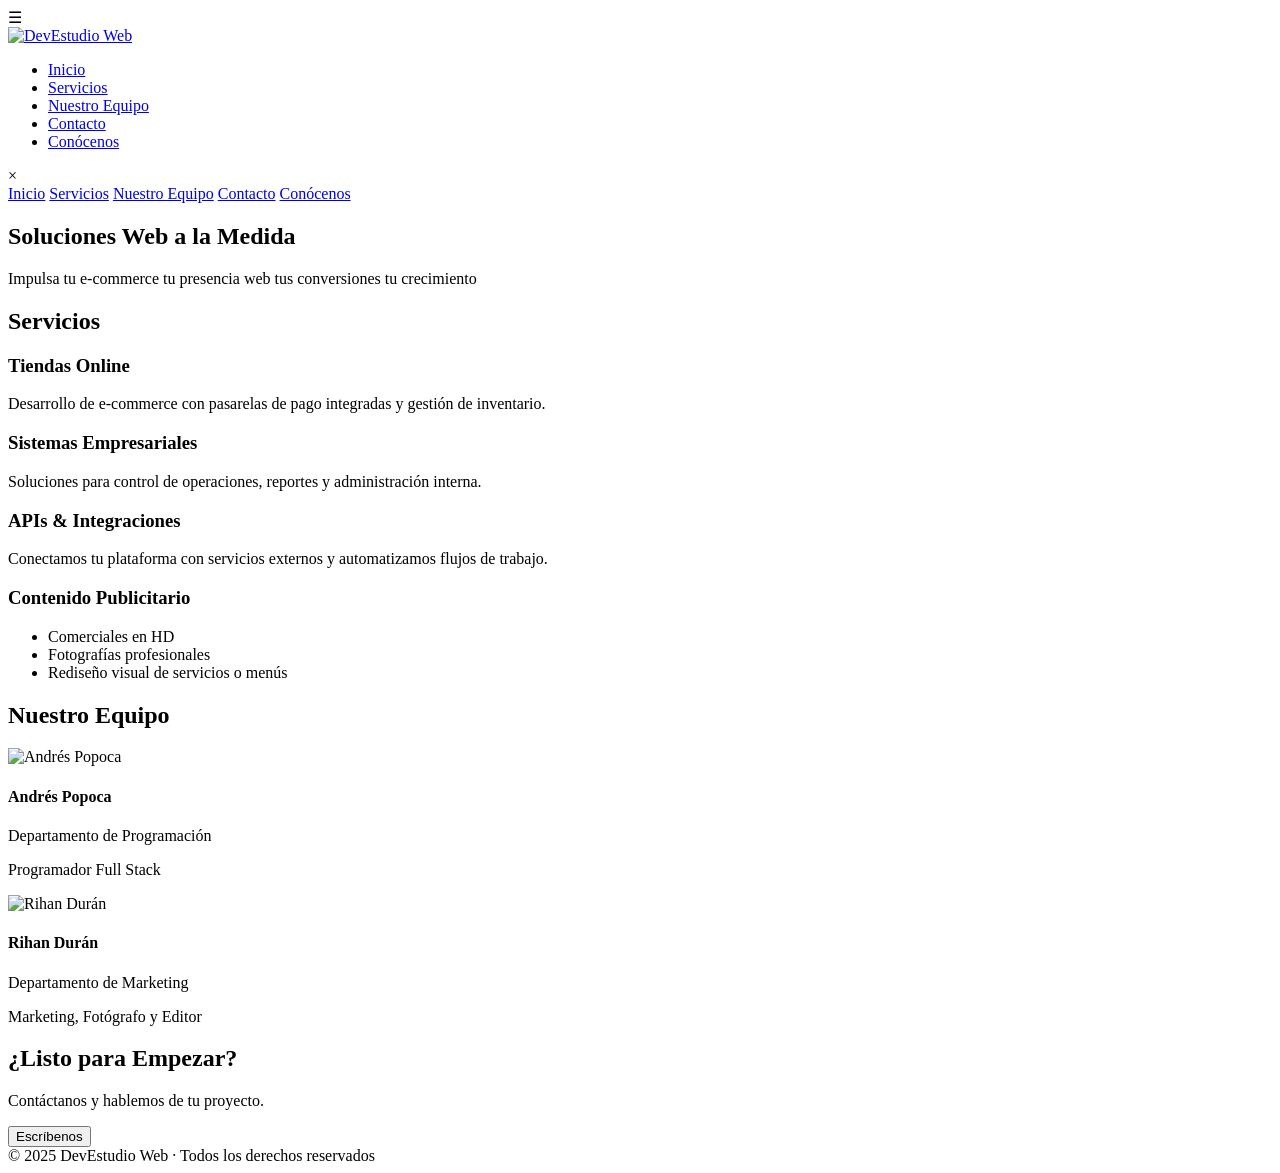
==== index.html @ 19496597 "Add files via upload" ====
<!DOCTYPE html>
<html lang="es">
<head>
  <meta charset="UTF-8">
  <meta name="viewport" content="width=device-width, initial-scale=1">
  <title>DevEstudio Web</title>
  <link rel="icon" href="img/logos/icono_sin_fondo.png" type="image/png">
  <link href="https://fonts.googleapis.com/css2?family=Poppins:wght@400;500;600;700&display=swap" rel="stylesheet">
  <link rel="stylesheet" href="assets/css/index.css">
  
</head>
<body>
<header>
  <nav class="navbar">
    <div class="nav-content">
      <div class="hamburger" role="button">&#9776;</div>
      <a href="index.html"><img src="img/logos/logo_sin_fondo.png" alt="DevEstudio Web" class="logo"></a>
      <ul class="nav-links">
        <li><a href="#hero">Inicio</a></li>
        <li><a href="#services">Servicios</a></li>
        <li><a href="#team">Nuestro Equipo</a></li>
        <li><a href="#contact">Contacto</a></li>
        <li><a href="conocenos.html">Conócenos</a></li>
      </ul>
    </div>
  </nav>
</header>

<div class="sidebar" aria-hidden="true">
  <div class="close-btn">&times;</div>
  <nav class="sidebar-links">
    <a href="#hero">Inicio</a>
    <a href="#services">Servicios</a>
    <a href="#team">Nuestro Equipo</a>
    <a href="#contact">Contacto</a>
    <a href="conocenos.html">Conócenos</a>
  </nav>
</div>

<section id="hero" class="hero">
  <h2>Soluciones Web a la Medida</h2>
  <p class="animated-text">
    <span class="card-animation">
      <div class="loader"><span>Impulsa</span>
        <span class="words">
          <span class="word">tu e-commerce</span>
          <span class="word">tu presencia web</span>
          <span class="word">tus conversiones</span>
          <span class="word">tu crecimiento</span>
        </span>
      </div>
    </span>
  </p>
</section>

<main>
  <section id="services">
    <h2>Servicios</h2>
    <div class="services">
      <div class="card">
        <h3>Tiendas Online</h3>
        <p>Desarrollo de e-commerce con pasarelas de pago integradas y gestión de inventario.</p>
      </div>
      <div class="card">
        <h3>Sistemas Empresariales</h3>
        <p>Soluciones para control de operaciones, reportes y administración interna.</p>
      </div>
      <div class="card">
        <h3>APIs &amp; Integraciones</h3>
        <p>Conectamos tu plataforma con servicios externos y automatizamos flujos de trabajo.</p>
      </div>
      <div class="card">
        <h3>Contenido Publicitario</h3>
        <ul>
          <li>Comerciales en HD</li>
          <li>Fotografías profesionales</li>
          <li>Rediseño visual de servicios o menús</li>
        </ul>
      </div>
    </div>
  </section>

  <section id="team">
    <h2>Nuestro Equipo</h2>
    <div class="testimonials">
      <div class="testimonial">
        <img src="img/Contacto/a.jpg" alt="Andrés Popoca">
        <div class="testimonial-content">
          <h4>Andrés Popoca</h4>
          <span>Departamento de Programación</span>
          <p>Programador Full Stack</p>
        </div>
      </div>
      <div class="testimonial">
        <img src="img/Contacto/r.jpg" alt="Rihan Durán">
        <div class="testimonial-content">
          <h4>Rihan Durán</h4>
          <span>Departamento de Marketing</span>
          <p>Marketing, Fotógrafo y Editor</p>
        </div>
      </div>
    </div>
  </section>

  <section id="contact" class="contact">
    <h2>¿Listo para Empezar?</h2>
    <p>Contáctanos y hablemos de tu proyecto.</p>
    <div class="container"><div class="loader"></div><div class="loader"></div><div class="loader"></div></div>
    <button onclick="location.href='contacto.html'">Escríbenos</button>
  </section>
</main>

<footer>© 2025 DevEstudio Web · Todos los derechos reservados</footer>

<script>
  const io=new IntersectionObserver((e)=>{e.forEach(x=>{if(x.isIntersecting){x.target.classList.add('visible');io.unobserve(x.target)}})},{threshold:.15});
  document.querySelectorAll('.card,.testimonial').forEach(el=>io.observe(el));
  const sb=document.querySelector('.sidebar'),hb=document.querySelector('.hamburger'),cb=document.querySelector('.close-btn');
  hb.onclick=()=>{sb.classList.add('active');sb.setAttribute('aria-hidden','false')};
  cb.onclick=()=>{sb.classList.remove('active');sb.setAttribute('aria-hidden','true')};
  document.onclick=e=>{if(!e.target.closest('.sidebar')&&!e.target.closest('.hamburger')&&sb.classList.contains('active')){sb.classList.remove('active');sb.setAttribute('aria-hidden','true')}}
</script>
</body>
</html>
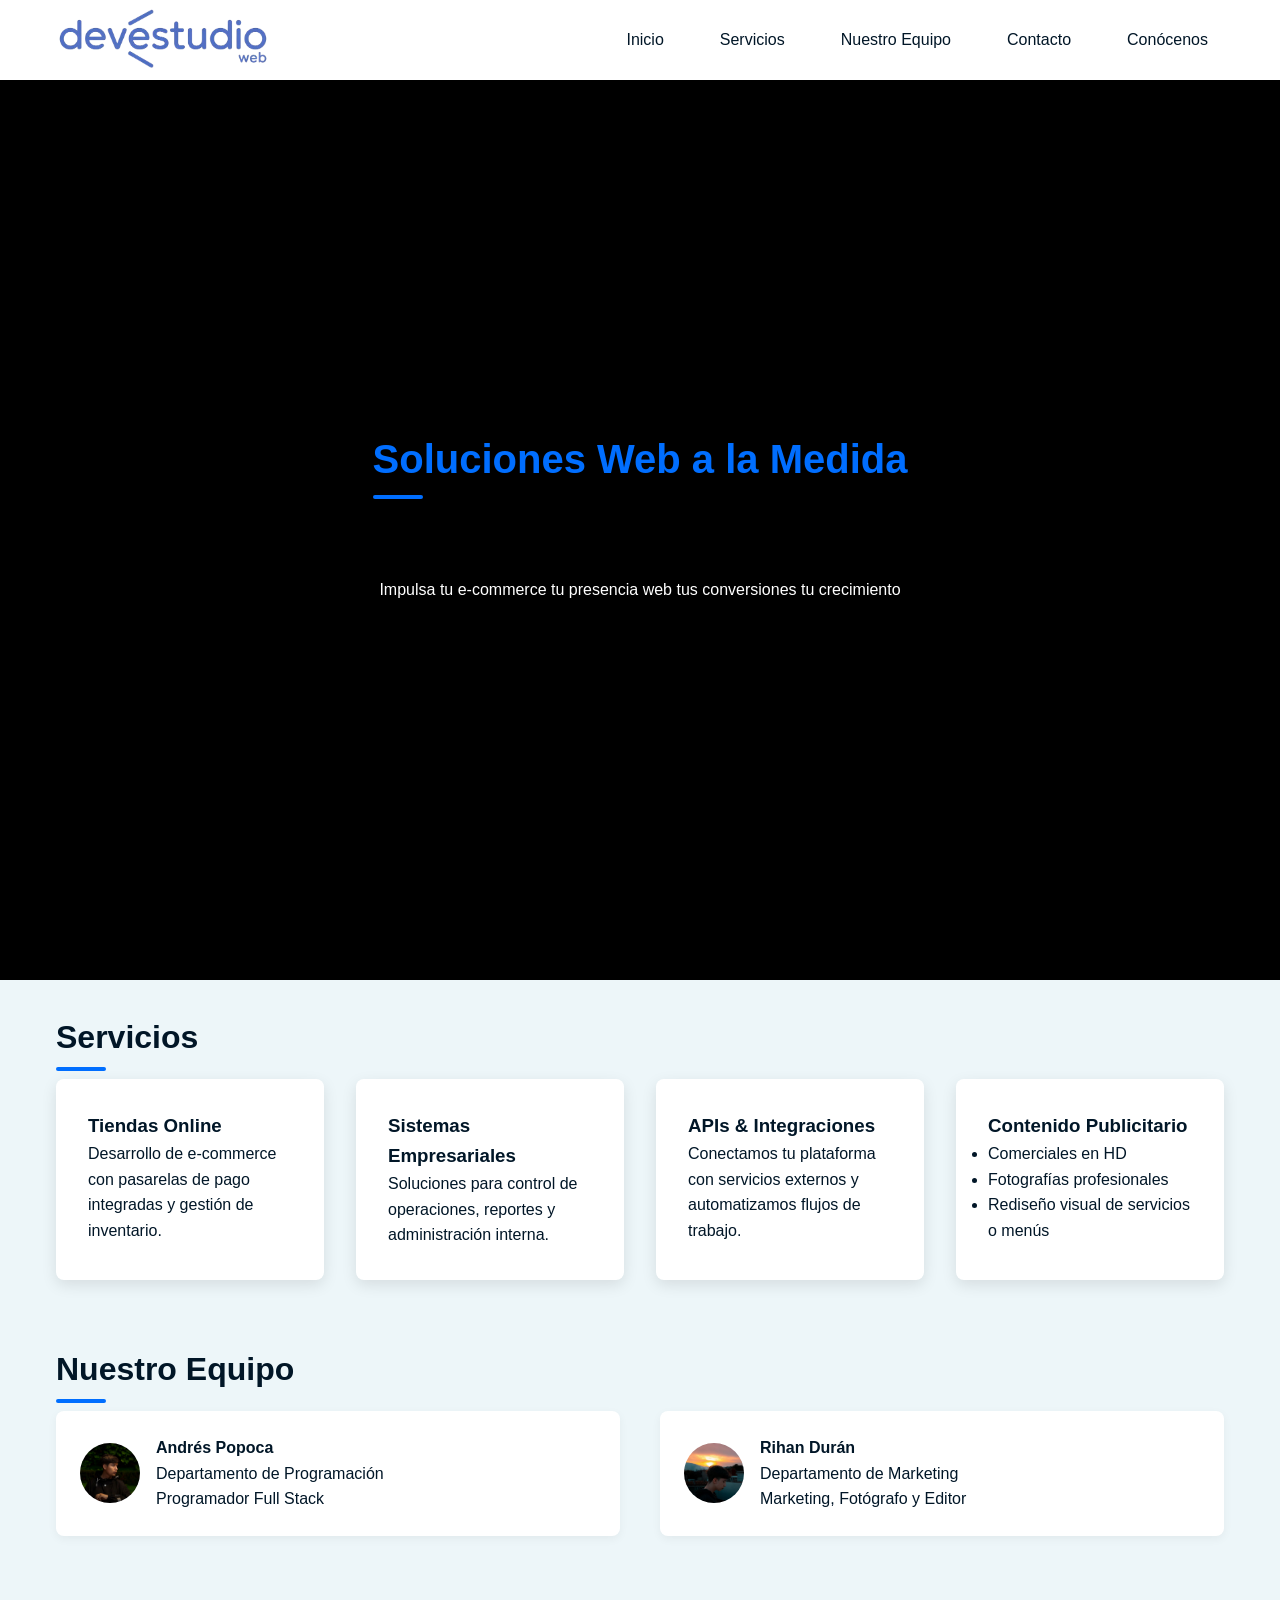
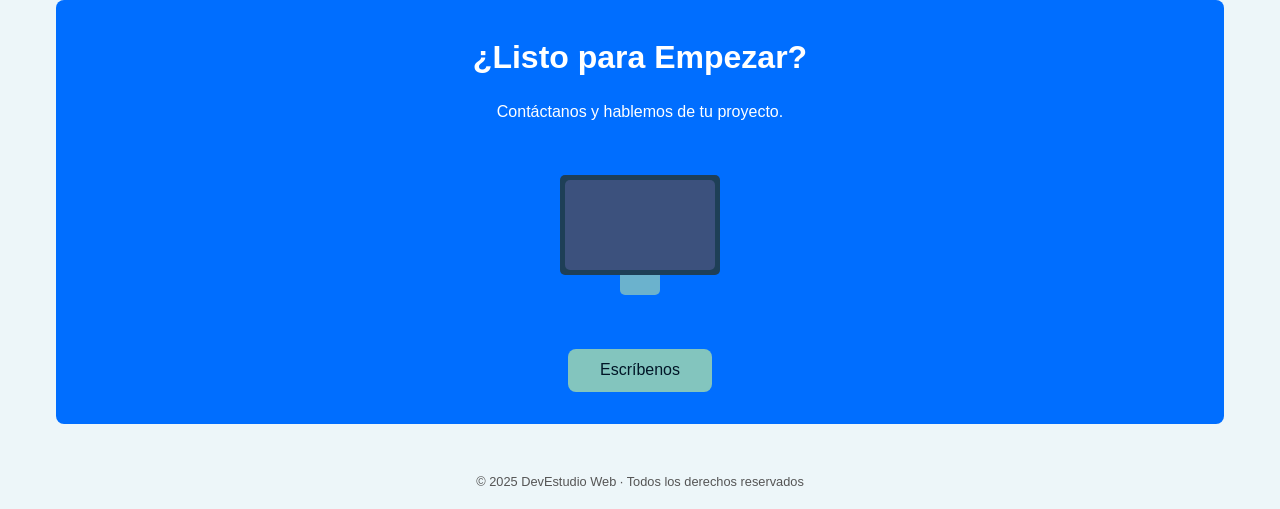
==== commit 6c6b946f: "Actualizar index.html" ====
--- a/index.html
+++ b/index.html
@@ -92,7 +92,7 @@
         </div>
       </div>
       <div class="testimonial">
-        <img src="img/Contacto/r.jpg" alt="Rihan Durán">
+        <img src="img/Contacto/r.jpg" alt="Rhian Durán">
         <div class="testimonial-content">
           <h4>Rihan Durán</h4>
           <span>Departamento de Marketing</span>
--- a/assets/css/index.css
+++ b/assets/css/index.css
@@ -0,0 +1,551 @@
+/* ==============================
+   Reset y variables globales
+   ============================== */
+:root {
+  --primary: #006eff;
+  --secondary: #83c5be;
+  --accent: #edf6f9;
+  --dark: #011627;
+  --light: #ffffff;
+  --radius: 8px;
+
+  /* Alturas de header para scroll-margin */
+  --header-height: 80px;
+  --header-height-mobile: 60px;
+}
+
+* {
+  margin: 0;
+  padding: 0;
+  box-sizing: border-box;
+}
+
+html {
+  scroll-behavior: smooth;
+}
+
+body {
+  font-family: 'Poppins', sans-serif;
+  background: var(--accent);
+  color: var(--dark);
+  line-height: 1.6;
+}
+
+/* ==============================
+   Navbar
+   ============================== */
+header {
+  background: var(--light);
+  position: sticky;
+  top: 0;
+  box-shadow: 0 2px 5px rgba(0,0,0,0.1);
+  z-index: 100;
+}
+
+.navbar {
+  max-width: 1200px;
+  margin: auto;
+  display: flex;
+  align-items: center;
+  justify-content: space-between;
+  padding: 1rem;
+  height: var(--header-height);
+  overflow: visible;
+}
+
+/* Empuja anclas para que no queden tapadas por el header */
+#conocenos-header,
+#conocenos-content,
+#examples-cards {
+  scroll-margin-top: var(--header-height);
+}
+
+@media (max-width: 768px) {
+  #conocenos-header,
+  #conocenos-content,
+  #examples-cards {
+    scroll-margin-top: var(--header-height-mobile);
+  }
+}
+
+/* Contenedor interno de navbar */
+.navbar .nav-content {
+  width: 100%;
+  display: flex;
+  align-items: center;
+  justify-content: space-between;
+}
+
+/* Oculta título y sustituye por logo */
+.navbar h1 {
+  display: none;
+}
+
+/* Enlaces de navegación */
+.nav-links {
+  list-style: none;
+  display: flex;
+  gap: 1.5rem;
+}
+.nav-links a {
+  position: relative;
+  padding: 0.5rem 1rem;
+  text-decoration: none;
+  color: var(--dark);
+  font-weight: 500;
+  border-radius: var(--radius);
+  opacity: 0;
+  transform: translateY(-10px);
+  animation: navSlide 0.4s ease-out forwards;
+  transition: background-color 0.3s ease, color 0.3s ease, transform 0.1s ease;
+}
+.nav-links li:nth-child(1) a { animation-delay: 0.1s; }
+.nav-links li:nth-child(2) a { animation-delay: 0.2s; }
+.nav-links li:nth-child(3) a { animation-delay: 0.3s; }
+.nav-links li:nth-child(4) a { animation-delay: 0.4s; }
+.nav-links li:nth-child(5) a { animation-delay: 0.5s; }
+.nav-links a:hover {
+  background-color: var(--primary);
+  color: var(--light);
+}
+.nav-links a:active {
+  transform: translateY(2px);
+}
+
+/* Icono hamburguesa */
+.hamburger {
+  display: none;
+  font-size: 2rem;
+  cursor: pointer;
+  color: var(--dark);
+}
+
+/* ==============================
+   Logo sobresaliente
+   ============================== */
+.logo {
+  height: 70px;
+  margin: -85px 0 0;       /* centrar vertical respecto al header */
+  transform: translateY(70%);
+  display: block;
+}
+
+/* ==============================
+   Ajustes en móvil (<768px)
+   ============================== */
+@media (max-width: 768px) {
+
+  /* Navbar más compacta */
+  .navbar {
+    height: var(--header-height-mobile);
+    padding: 0.5rem 1rem;
+  }
+
+  /* Logo: ajusta tamaño, desplaza arriba/abajo y ajústalo a la derecha */
+  .logo {
+    height: 50px;
+    margin: 0;
+    transform: translateY(-5%);
+    margin-left: auto;      /* empuja el logo al extremo derecho */
+  }
+
+  /* Oculta nav-links y muestra hamburguesa */
+  .nav-links {
+    display: none;
+  }
+  .hamburger {
+    display: block;
+  }
+}
+
+/* ==============================
+   Hero
+   ============================== */
+.hero {
+  display: flex;
+  flex-direction: column;
+  align-items: center;
+  justify-content: center;
+  text-align: center;
+  padding: 100px 20px;
+  background: #000;
+  color: #fff;
+  position: relative;
+  min-height: 100vh;
+}
+.hero::before {
+  content: '';
+  position: absolute;
+  inset: 0;
+  background: rgba(0,0,0,0.7);
+  backdrop-filter: blur(5px);
+  z-index: 0;
+}
+.hero > * {
+  position: relative;
+  z-index: 1;
+}
+.hero h2 {
+  font-size: 2.5rem;
+  margin-bottom: 1rem;
+  color: var(--primary);
+}
+.hero p {
+  font-size: 1.1rem;
+  margin-bottom: 30px;
+}
+/* ==============================
+   Animated Text
+   ============================== */
+.animated-text .card-animation {
+  --bg-color: #000;
+  background: var(--bg-color);
+  padding: 1rem 2rem;
+  border-radius: 1.25rem;
+  display: inline-block;
+  animation: glow 2s infinite alternate;
+  transition: transform 0.3s ease;
+}
+.animated-text .card-animation:hover {
+  transform: scale(1.1) rotate(-1deg);
+}
+.animated-text .loader {
+  color: #7c7c7c;
+  font-family: "Poppins", sans-serif;
+  font-weight: 500;
+  font-size: 25px;
+  display: flex;
+  padding: 10px;
+  border-radius: 8px;
+}
+.animated-text .words {
+  overflow: hidden;
+  position: relative;
+  display: inline-block;
+  vertical-align: bottom;
+}
+.animated-text .words::after {
+  content: "";
+  position: absolute;
+  inset: 0;
+  background: linear-gradient(
+    var(--bg-color) 10%,
+    transparent 30%,
+    transparent 70%,
+    var(--bg-color) 90%
+  );
+  z-index: 20;
+}
+.animated-text .word {
+  display: block;
+  height: 100%;
+  padding-left: 6px;
+  color: #FF00FF;
+  text-shadow:
+    0 0 5px #FF00FF,
+    0 0 10px #FF00FF,
+    0 0 20px #FF00FF,
+    0 0 40px #FF00FF;
+  animation: spin_4991 4s infinite;
+}
+
+/* ==============================
+   Layout
+   ============================== */
+main {
+  max-width: 1200px;
+  margin: 2rem auto;
+  padding: 0 1rem;
+  display: grid;
+  gap: 4rem;
+}
+section > h2 {
+  font-size: 2rem;
+  margin-bottom: 1rem;
+  position: relative;
+}
+section > h2::after {
+  content: "";
+  width: 50px;
+  height: 4px;
+  background: var(--primary);
+  position: absolute;
+  bottom: -8px;
+  left: 0;
+  border-radius: var(--radius);
+}
+
+/* ==============================
+   Services Cards
+   ============================== */
+.services {
+  display: grid;
+  grid-template-columns: repeat(auto-fit, minmax(250px,1fr));
+  gap: 2rem;
+}
+.card {
+  background: var(--light);
+  border-radius: var(--radius);
+  box-shadow: 0 5px 15px rgba(0,0,0,0.1);
+  padding: 2rem;
+  opacity: 0;
+  transform: translateY(20px);
+  animation: fadeInUp 0.6s ease-out forwards;
+  transition: transform 0.4s ease, box-shadow 0.4s ease;
+}
+.card:nth-child(1) { animation-delay: 0.2s; }
+.card:nth-child(2) { animation-delay: 0.4s; }
+.card:nth-child(3) { animation-delay: 0.6s; }
+.card:nth-child(4) { animation-delay: 0.8s; }
+.card:hover {
+  transform: translateY(-10px) scale(1.05);
+  box-shadow: 0 12px 25px rgba(0,0,0,0.2);
+}
+.card:active {
+  transform: translateY(-8px) scale(1.03);
+}
+
+/* ==============================
+   Testimonials
+   ============================== */
+.testimonials {
+  display: grid;
+  grid-template-columns: repeat(auto-fit, minmax(300px,1fr));
+  gap: 2.5rem;
+}
+.testimonial {
+  background: var(--light);
+  border-radius: var(--radius);
+  padding: 1.5rem;
+  box-shadow: 0 3px 10px rgba(0,0,0,0.05);
+  display: flex;
+  gap: 1rem;
+  align-items: flex-start;
+  opacity: 0;
+  transform: translateY(20px);
+  animation: fadeInUp 0.6s ease-out forwards;
+}
+.testimonial:nth-child(1) { animation-delay: 1s; }
+.testimonial:nth-child(2) { animation-delay: 1.2s; }
+.testimonial:hover {
+  transform: translateY(-8px);
+  box-shadow: 0 8px 20px rgba(0,0,0,0.1);
+}
+.testimonial:active {
+  transform: translateY(-4px);
+}
+
+/* ==============================
+   Contact Section
+   ============================== */
+.contact {
+  background: var(--primary);
+  color: var(--light);
+  border-radius: var(--radius);
+  padding: 2rem;
+  text-align: center;
+}
+.contact .container {
+  position: relative;
+  width: 100%;
+  height: 200px;
+  margin-bottom: 1.5rem;
+}
+.contact .container .loader {
+  position: absolute;
+  top: 50%;
+  left: 50%;
+  width: 160px;
+  height: 100px;
+  margin: -50px 0 0 -80px;
+  border-radius: 5px;
+  background: #1e3f57;
+  animation: dot1_ 3s cubic-bezier(0.55,0.3,0.24,0.99) infinite;
+}
+.contact .container .loader:nth-child(2) {
+  width: 150px;
+  height: 90px;
+  margin: -45px 0 0 -75px;
+  background: #3c517d;
+  animation-name: dot2_;
+}
+.contact .container .loader:nth-child(3) {
+  width: 40px;
+  height: 20px;
+  margin: 50px 0 0 -20px;
+  border-radius: 0 0 5px 5px;
+  background: #6bb2cd;
+  animation-name: dot3_;
+}
+.contact button {
+  background: var(--secondary);
+  border: none;
+  padding: 0.8rem 2rem;
+  border-radius: var(--radius);
+  font-size: 1rem;
+  color: var(--dark);
+  cursor: pointer;
+  transition: transform 0.2s ease, opacity 0.3s ease;
+}
+.contact button:hover {
+  opacity: 0.9;
+  transform: translateY(-4px) scale(1.05);
+}
+
+/* ==============================
+   Footer
+   ============================== */
+footer {
+  text-align: center;
+  padding: 1rem;
+  font-size: 0.8rem;
+  color: #555;
+}
+
+/* ==============================
+   Sidebar (móvil)
+   ============================== */
+.sidebar {
+  position: fixed;
+  left: -280px;
+  top: 0;
+  width: 280px;
+  height: 100vh;
+  background: var(--light);
+  padding: 2rem;
+  transition: left 0.4s;
+  z-index: 2000;
+  overflow: auto;
+}
+.sidebar.active {
+  left: 0;
+}
+.close-btn {
+  position: absolute;
+  top: 1rem;
+  right: 1.5rem;
+  font-size: 2rem;
+  color: var(--dark);
+  cursor: pointer;
+  transition: transform 0.3s;
+}
+.close-btn:hover {
+  transform: rotate(90deg);
+}
+.sidebar-links {
+  margin-top: 3rem;
+  display: flex;
+  flex-direction: column;
+  gap: 1.5rem;
+}
+.sidebar-links a {
+  padding: 0.8rem 1.5rem;
+  border-radius: var(--radius);
+  text-decoration: none;
+  color: var(--dark);
+  transition: all 0.3s;
+}
+.sidebar-links a:hover {
+  background: rgba(0,0,0,0.05);
+  transform: translateX(10px);
+}
+
+/* ==============================
+   Animaciones generales
+   ============================== */
+@keyframes navSlide {
+  from { opacity: 0; transform: translateY(-10px); }
+  to   { opacity: 1; transform: translateY(0); }
+}
+@keyframes fadeInUp {
+  from { opacity: 0; transform: translateY(20px); }
+  to   { opacity: 1; transform: translateY(0); }
+}
+@keyframes glow {
+  from { box-shadow: 0 0 5px #444; }
+  to   { box-shadow: 0 0 20px #888; }
+}
+@keyframes spin_4991 {
+  0%   { transform: translateY(0); }
+  20%  { transform: translateY(-100%); }
+  40%  { transform: translateY(-200%); }
+  60%  { transform: translateY(-300%); }
+  80%  { transform: translateY(-400%); }
+  100% { transform: translateY(0); }
+}
+@keyframes dot1_ {
+  3%,97%  { width:160px; height:100px; margin:-50px 0 0 -80px; }
+  30%,36% { width:80px;  height:120px; margin:-60px 0 0 -40px; }
+  63%,69% { width:40px;  height:80px;  margin:-40px 0 0 -20px; }
+}
+@keyframes dot2_ {
+  3%,97%  { width:150px; height:90px;  margin:-45px 0 0 -75px; }
+  30%,36% { width:70px;  height:96px;  margin:-48px 0 0 -35px; }
+  63%,69% { width:32px;  height:60px;  margin:-30px 0 0 -16px; }
+}
+@keyframes dot3_ {
+  3%,97%  { width:40px;  height:20px;  margin:50px 0 0 -20px; }
+  30%,36% { width:8px;   height:8px;   margin:49px 0 0 -5px;  border-radius:8px; }
+  63%,69% { width:16px;  height:4px;   margin:-37px 0 0 -8px; border-radius:10px;}
+}
+
+/* ==============================
+   Responsive adicional (<480px)
+   ============================== */
+@media (max-width: 480px) {
+  .navbar {
+    flex-direction: column;
+    gap: 0.5rem;
+  }
+  .nav-links {
+    flex-wrap: wrap;
+    justify-content: center;
+  }
+  .hero h2 {
+    font-size: 1.75rem;
+  }
+}
+/* ==============================
+   Nuestro Equipo
+   ============================== */
+#team .testimonials {
+  display: grid;
+  grid-template-columns: repeat(auto-fit, minmax(250px, 1fr));
+  gap: 2.5rem;
+}
+
+#team .testimonial {
+  background: var(--light);
+  border-radius: var(--radius);
+  padding: 1.5rem;
+  box-shadow: 0 3px 10px rgba(0,0,0,0.05);
+  display: flex;
+  gap: 1rem;
+  align-items: center;
+  opacity: 0;
+  transform: translateY(20px);
+  transition: transform 0.4s ease, box-shadow 0.4s ease, opacity 0.4s ease;
+}
+
+#team .testimonial:nth-child(1) {
+  transition-delay: 0.2s;
+}
+#team .testimonial:nth-child(2) {
+  transition-delay: 0.4s;
+}
+
+#team .testimonial:hover {
+  transform: translateY(-6px) scale(1.03);
+  box-shadow: 0 8px 20px rgba(0,0,0,0.1);
+}
+#team .testimonial:active {
+  transform: translateY(-2px) scale(1.02);
+}
+
+#team .testimonial img {
+  width: 60px;
+  height: 60px;
+  border-radius: 50%;
+  object-fit: cover;
+  flex-shrink: 0;
+}
